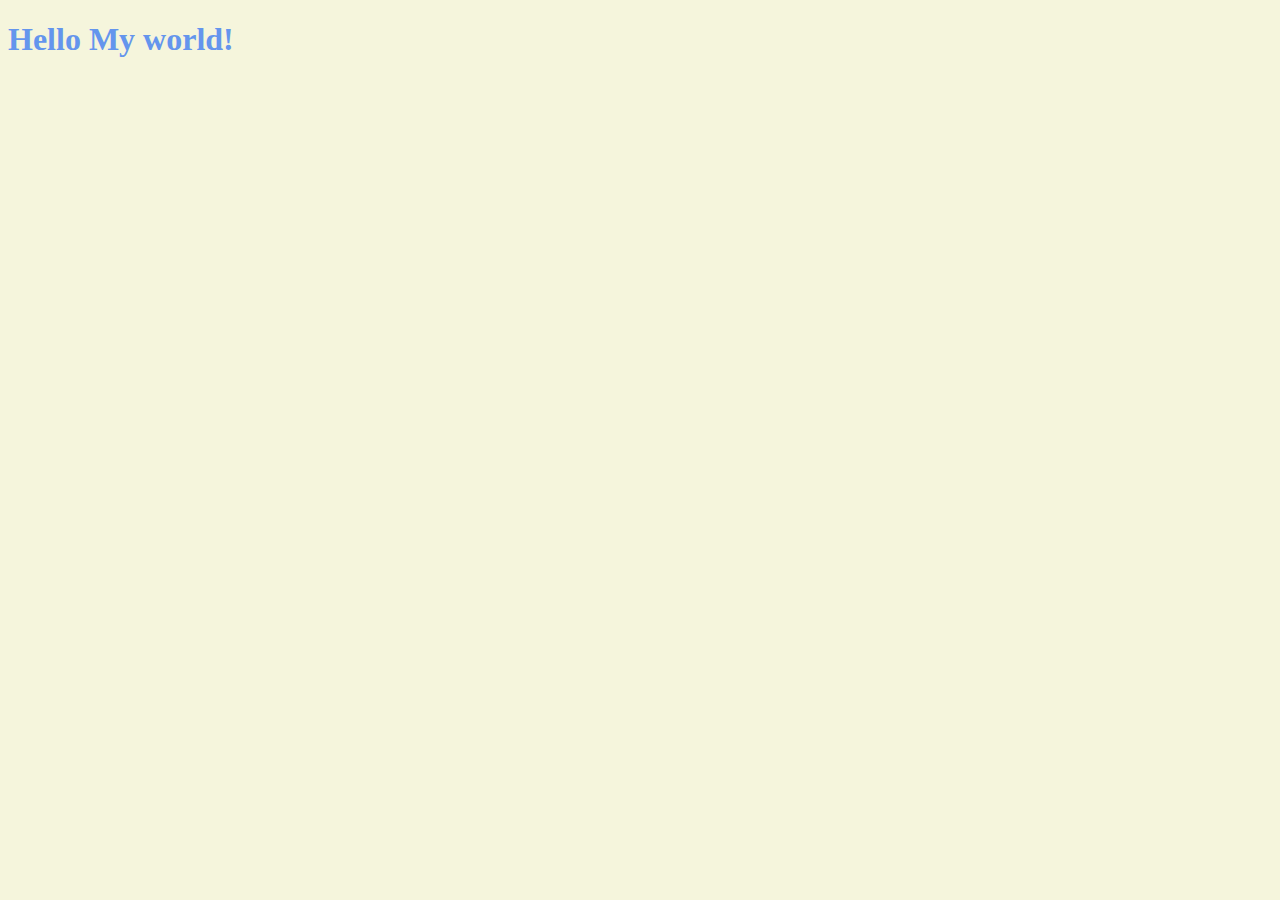
==== index.html @ 2204a998 "homework1217" ====
<!DOCTYPE html>
<html lang="en">
<head>
    <meta charset="UTF-8">
    <meta http-equiv="X-UA-Compatible" content="IE=edge">
    <meta name="viewport" content="width=device-width, initial-scale=1.0">
    <link rel="stylesheet" href="style.css">
    <title>Momentum</title>
</head>
<body class>
    <h1 class = "good" id = "title">Hello My world!</h1>
    <script src="app.js"></script>
</body>
</html>
---- style.css ----
body {
  background-color: beige;
}

h1 {
  color: cornflowerblue;
  transition: color 0.5s ease-in-out;
}
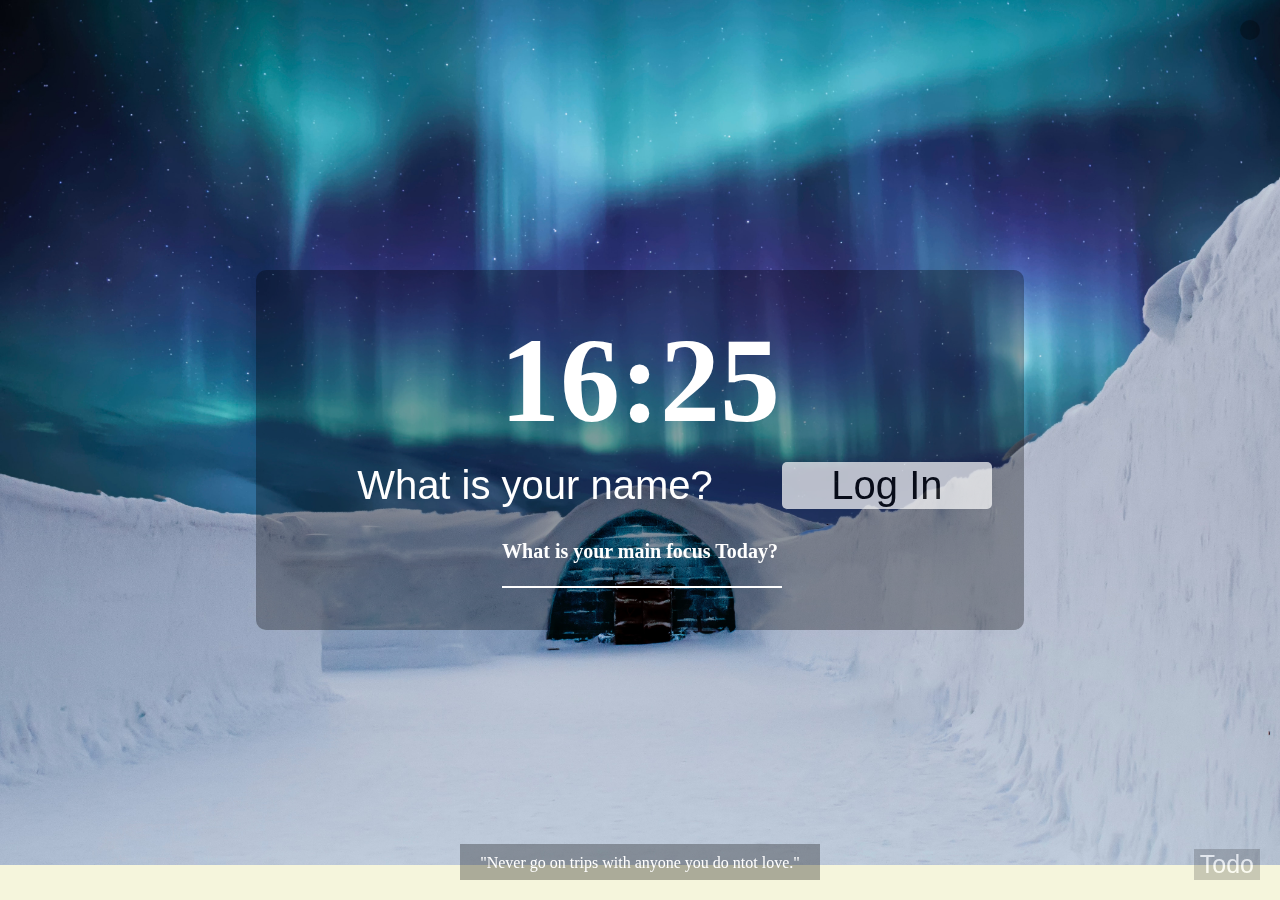
==== commit 28160faa: "finalwork" ====
--- a/index.html
+++ b/index.html
@@ -4,11 +4,54 @@
     <meta charset="UTF-8">
     <meta http-equiv="X-UA-Compatible" content="IE=edge">
     <meta name="viewport" content="width=device-width, initial-scale=1.0">
-    <link rel="stylesheet" href="style.css">
-    <title>Momentum</title>
+    <title>Momentum App</title>
+    <link rel="stylesheet" href="css/style.css">
 </head>
-<body class>
-    <h1 class = "good" id = "title">Hello My world!</h1>
-    <script src="app.js"></script>
+<body>
+    <div id = "visible"></div>
+    <h2 id = "clock">00:00</h2>
+    <form  id = "Login-form" class = "Login hidden">
+        <input required maxlength="15" type = "text" placeholder="What is your name?"/>
+        <button>Log In</button>
+    </form>
+    <div id = "greeting-Form" class ="Login hidden">
+        <h1 id = "greeting" class = "hidden"></h1>
+    </div>
+    <form id = "focus-form">
+        <div>What is your main focus Today?</div>
+        <input id = "focus-input" required type = "text">
+    </form>
+    <div id = "focus-frame" class = "hidden">
+        <span>Today</span>
+        <div id = "focus__text-frame">
+            <span id = "focus-text"></span>
+            <button id = "focus-button">X</button>
+        </div>
+    </div>
+
+    <button id = "todo">Todo</button>
+    <div id = "todo-frame" >
+        <span id = "todo-form__get-start">Add a Todo to get start</span>
+        <div id = "new-Todo">New Todo</div>
+        <form id = "todo-form">
+            <input class = "hidden" required type="text" placeholder="Write To Do and Press"/>
+        </form>
+        <ul id = "todo-list"></ul>
+    </div>
+    <div id = "quotes">
+        <span></span>
+        <span></span>
+    </div>
+    <div id = "weather">
+        <span></span>
+        <span></span>
+    </div>
+    <script src="js/clock.js"></script>
+    <script src="js/greeting.js"></script>
+    <script src="js/quotes.js"></script>
+    <script src="js/background.js"></script>
+    <script src="js/todo.js"></script>
+    <script src="js/focus.js"></script>
+    <script src="js/weather.js"></script>
 </body>
 </html>--- a/css/style.css
+++ b/css/style.css
@@ -0,0 +1,301 @@
+body {
+  display: flex;
+  flex-direction: column;
+  justify-content: center;
+  align-items: center;
+  background-color: beige;
+  margin: 0px;
+  height: 100vh;
+}
+
+#visible {
+  z-index: -1;
+  position: fixed;
+  border-radius: 10px;
+  width: 60%;
+  height: 40%;
+  background-color: rgba(0, 0, 0, 0.3);
+}
+#clock {
+  color: white;
+  font-size: 120px;
+  margin: 0px;
+}
+
+h1 {
+  color: white;
+  margin-top: 10px;
+  font-size: 40px;
+}
+
+.Background {
+  position: fixed;
+  top: 0px;
+  margin: 0px;
+  max-width: 100%;
+  height: auto;
+  z-index: -2;
+}
+
+#Login-form {
+  width: 55%;
+}
+
+#Login-form input {
+  font-size: 40px;
+  width: 70%;
+  text-align: center;
+}
+
+#Login-form button {
+  font-size: 40px;
+  width: 30%;
+  background-color: white;
+  opacity: 0.7;
+  border: none;
+  border-radius: 5px;
+}
+
+#quotes {
+  background-color: rgba(0, 0, 0, 0.3);
+  position: fixed;
+  display: flex;
+  justify-content: center;
+  flex-direction: column;
+  align-items: center;
+  bottom: 20px;
+  padding: 0px 20px;
+}
+
+#quotes:hover span:last-child {
+  opacity: 1;
+}
+
+#quotes:hover span:first-child {
+  transform: translateY(0px);
+}
+
+#quotes span {
+  display: block;
+  color: white;
+}
+
+#quotes span:first-child {
+  transform: translateY(10px);
+  transition: transform 0.5s ease-in-out;
+}
+
+#quotes span:last-child {
+  opacity: 0;
+  transition: opacity 0.5s ease-in-out;
+}
+
+input {
+  background-color: rgba(0, 0, 0, 0);
+  color: white;
+  border: none;
+  border-bottom: 1px white;
+  outline: none;
+  font-size: 18px;
+}
+
+input::placeholder {
+  color: white;
+}
+
+.Login {
+  width: 500px;
+  display: flex;
+  justify-content: center;
+  align-items: center;
+  padding-bottom: 20px;
+  height: 70px;
+}
+
+#greeting-Form h1 {
+  margin: 0px;
+}
+
+#todo:hover {
+  opacity: 1;
+}
+
+#todo {
+  position: fixed;
+  right: 20px;
+  bottom: 20px;
+  background-color: rgba(0, 0, 0, 0.3);
+  border: none;
+  color: white;
+  font-size: 25px;
+  opacity: 0.6;
+  transition: opacity 0.2s ease-in-out;
+}
+
+#todo-frame {
+  position: fixed;
+  right: 20px;
+  bottom: 60px;
+  background-color: rgba(255, 255, 255, 0.7);
+  border-radius: 10px;
+  box-shadow: 0px 1px 10px;
+  height: 300px;
+  width: 400px;
+  display: none;
+  justify-content: center;
+  align-items: center;
+  flex-direction: column;
+  padding: 10px 5px;
+  box-sizing: border-box;
+}
+#todo-form {
+  width: 100%;
+  box-sizing: border-box;
+}
+
+#todo-form input {
+  font-size: 18px;
+  color: black;
+  position: absolute;
+  padding: 10px;
+  box-sizing: border-box;
+  bottom: 5px;
+  width: 100%;
+}
+
+#todo-frame ul {
+  position: absolute;
+  width: 100%;
+  height: 80%;
+  padding: 0px 10px;
+  box-sizing: border-box;
+  display: flex;
+  flex-direction: column;
+  justify-content: left;
+  list-style: none;
+  overflow-y: auto;
+  margin: 0px;
+  z-index: -1;
+}
+
+::-webkit-scrollbar {
+  display: none;
+}
+
+li span {
+  font-size: 17px;
+}
+
+#todo-form input::placeholder {
+  color: rgba(0, 0, 0, 0.6);
+  text-align: center;
+}
+
+.todo-form__sizing {
+  height: auto;
+}
+
+#new-Todo:hover {
+  opacity: 1;
+}
+#new-Todo {
+  background-color: rgba(0, 0, 0, 0.6);
+  height: 24px;
+  width: 50%;
+  border-radius: 12px;
+  text-align: center;
+  color: white;
+  margin-top: 10px;
+  opacity: 0.5;
+  transition: opacity 0.2s ease-in-out;
+}
+
+li {
+  display: flex;
+  justify-content: space-between;
+}
+
+li button {
+  background-color: rgba(0, 0, 0, 0.6);
+  display: flex;
+  justify-content: center;
+  align-items: center;
+  color: white;
+  font-size: 10px;
+  border-radius: 50%;
+  border: none;
+  height: 15px;
+  width: 15px;
+}
+
+#focus-form div {
+  font-size: 20px;
+  color: white;
+  font-weight: 600;
+}
+
+#focus-form input {
+  width: 100%;
+  border-bottom: 2px solid white;
+}
+
+#focus-button {
+  background-color: white;
+  display: flex;
+  justify-content: center;
+  align-items: center;
+  color: black;
+  font-size: 15px;
+  font-weight: 600;
+  border-radius: 50%;
+  border: none;
+  height: 20px;
+  width: 20px;
+}
+
+#focus-frame {
+  display: none;
+  width: 15%;
+  justify-content: space-between;
+  align-items: center;
+  flex-direction: column;
+}
+
+#focus-frame span {
+  font-size: 20px;
+  font-weight: 700;
+  color: white;
+}
+
+#focus__text-frame {
+  display: flex;
+  width: 100%;
+  justify-content: space-between;
+  align-items: center;
+}
+
+#focus__text-frame span {
+  font-size: 25px;
+  font-weight: 600;
+}
+
+.hidden {
+  display: none;
+}
+
+#weather {
+  position: fixed;
+  background-color: rgba(0, 0, 0, 0.3);
+  padding: 10px;
+  border-radius: 10px;
+  right: 20px;
+  top: 20px;
+  z-index: -1;
+}
+
+#weather span {
+  display: block;
+  color: white;
+  font-size: 18px;
+  font-weight: 600;
+}
